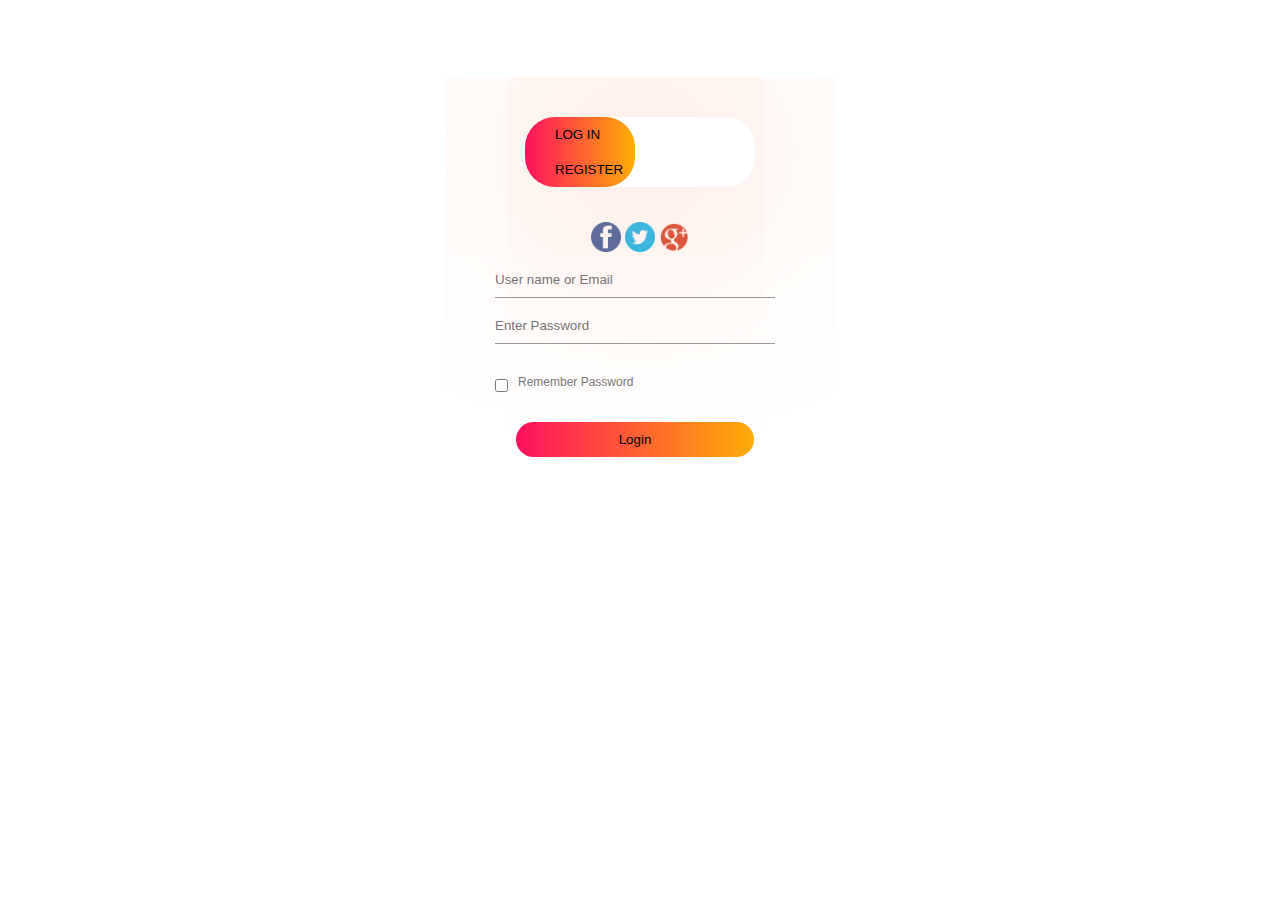
==== PTSD_project/src/main/webapp/login2.html @ 52ce6869 "login add" ====
<!DOCTYPE html>
<html>
<head>
<meta charset="UTF-8">
	<title>로그인 / 회원가입 폼 템플릿</title>
	<link rel="stylesheet" href="assets/css/login_style.css">
</head>
<body>
        <div class="wrap">
            <div class="form-wrap">
                <div class="button-wrap">
                    <div id="btn"></div>
                    <button type="button" class="togglebtn" onclick="login()">LOG IN</button>
                    <button type="button" class="togglebtn" onclick="register()">REGISTER</button>
                </div>
                <div class="social-icons">
                    <img src="assets/img/login/fb.png" alt="facebook">
                    <img src="assets/img/login/tw.png" alt="twitter">
                    <img src="assets/img/login/gl.png" alt="google">
                </div>
                <form id="login" action="" class="input-group">
                    <input type="text" class="input-field" placeholder="User name or Email" required>
                    <input type="password" class="input-field" placeholder="Enter Password" required>
                    <input type="checkbox" class="checkbox"><span>Remember Password</span>
                    <button class="submit">Login</button>
                </form>
                <form id="register" action="" class="input-group">
                    <input type="text" class="input-field" placeholder="User name or Email" required>
                    <input type="email" class="input-field" placeholder="Your Email" required>
                    <input type="password" class="input-field" placeholder="Enter Password" required>
                    <input type="checkbox" class="checkbox"><span>Terms and conditions</span>
                    <button class="submit">REGISTER</button>
                </form>
            </div>
        </div>
        <script>
            var x = document.getElementById("login");
            var y = document.getElementById("register");
            var z = document.getElementById("btn");
            
            
            function login(){
                x.style.left = "50px";
                y.style.left = "450px";
                z.style.left = "0";
            }

            function register(){
                x.style.left = "-400px";
                y.style.left = "50px";
                z.style.left = "110px";
            }
        </script>
    </body>

</html>
---- PTSD_project/src/main/webapp/assets/css/login_style.css ----
* {
    margin: 0;
    padding: 0;
    font-family: sans-serif;
}
.wrap {
    height: 100%;
    width: 100%;
    background: url(/assets/img/login/background.jpg);
    background-position: center;
    background-size: cover;
    position: absolute;
}
#wrap1 {
	background-image : url(/assets/img/login/background.jpg);
}
.form-wrap {
    width: 380px;
    height: 480px;
    position: relative;
    margin: 6% auto;
    background: #fff;
    padding: 5px;
    overflow: hidden;
}
.button-wrap {
    width: 230px;
    margin: 35px auto;
    position: relative;
    box-shadow: 0 0 600px 9px #fcae8f;
    border-radius: 30px;
}
.togglebtn {
    padding: 10px 30px;
    cursor: pointer;
    background: transparent;
    border: 0;
    outline: none;
    position: relative;
}
#btn {
    top: 0;
    left: 0;
    position: absolute;
    width: 110px;
    height: 100%;
    background: linear-gradient(to right, #ff105f, #ffad06);
    border-radius: 30px;
    transition: .5s;
}
.social-icons {
    margin: 30px auto;
    text-align: center;
}
.social-icons img {
    width: 30px ;
    cursor: pointer;
}
.input-group {
    top: 180px;
    position: absolute;
    width: 280px;
    transition: .5s;
}
.input-field {
    width: 100%;
    padding: 10px 0;
    margin: 5px 0;
    border: none;
    border-bottom: 1px solid #999;
    outline: none;
    background: transparent;
}
.submit {
    width: 85%;
    padding: 10px 30px;
    cursor: pointer;
    display: block;
    margin: auto;
    background: linear-gradient(to right, #ff105f, #ffad06);
    border: 0;
    outline: none;
    border-radius: 30px;
}
.checkbox {
    margin: 30px 10px 30px 0;
}
span {
    color: #777;
    font-size: 12px;
    bottom: 68px;
    position: absolute;
}
#login {
    left: 50px;
}
#register {
    left: 450px;
}
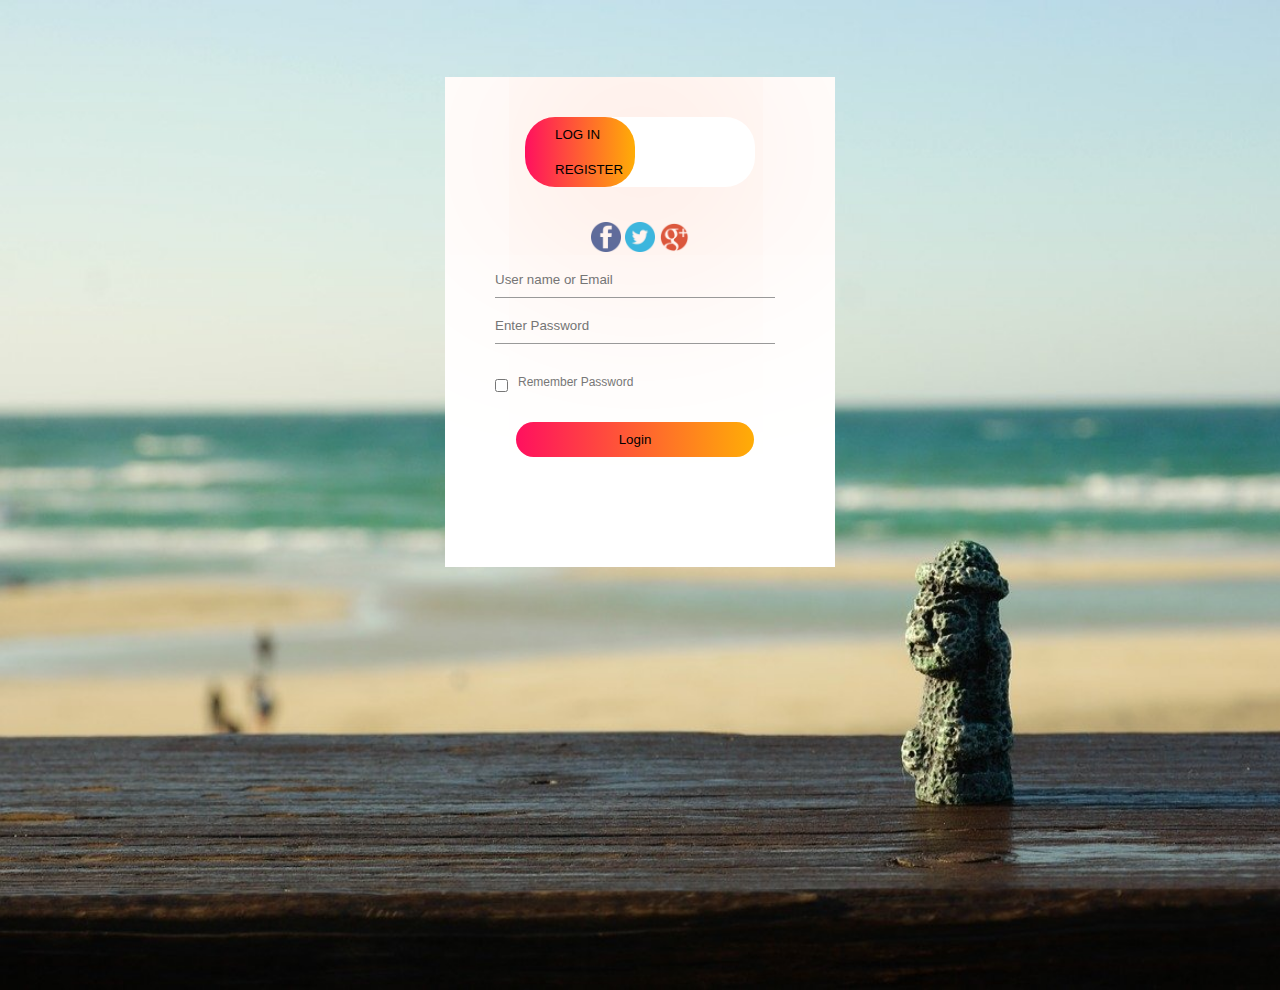
==== commit f93c492d: "로그인 페이지 이미지 적용 - 원" ====
--- a/PTSD_project/src/main/webapp/login2.html
+++ b/PTSD_project/src/main/webapp/login2.html
@@ -6,6 +6,7 @@
 	<link rel="stylesheet" href="assets/css/login_style.css">
 </head>
 <body>
+		<img src="assets/img/login/background.jpg" id="background">
         <div class="wrap">
             <div class="form-wrap">
                 <div class="button-wrap">
--- a/PTSD_project/src/main/webapp/assets/css/login_style.css
+++ b/PTSD_project/src/main/webapp/assets/css/login_style.css
@@ -2,6 +2,13 @@
     margin: 0;
     padding: 0;
     font-family: sans-serif;
+}
+#background{
+	position: absolute;
+	z-index:-9999;
+	margin:0px;
+	width: 110%;
+	height: 110%;
 }
 .wrap {
     height: 100%;
@@ -11,9 +18,7 @@
     background-size: cover;
     position: absolute;
 }
-#wrap1 {
-	background-image : url(/assets/img/login/background.jpg);
-}
+
 .form-wrap {
     width: 380px;
     height: 480px;
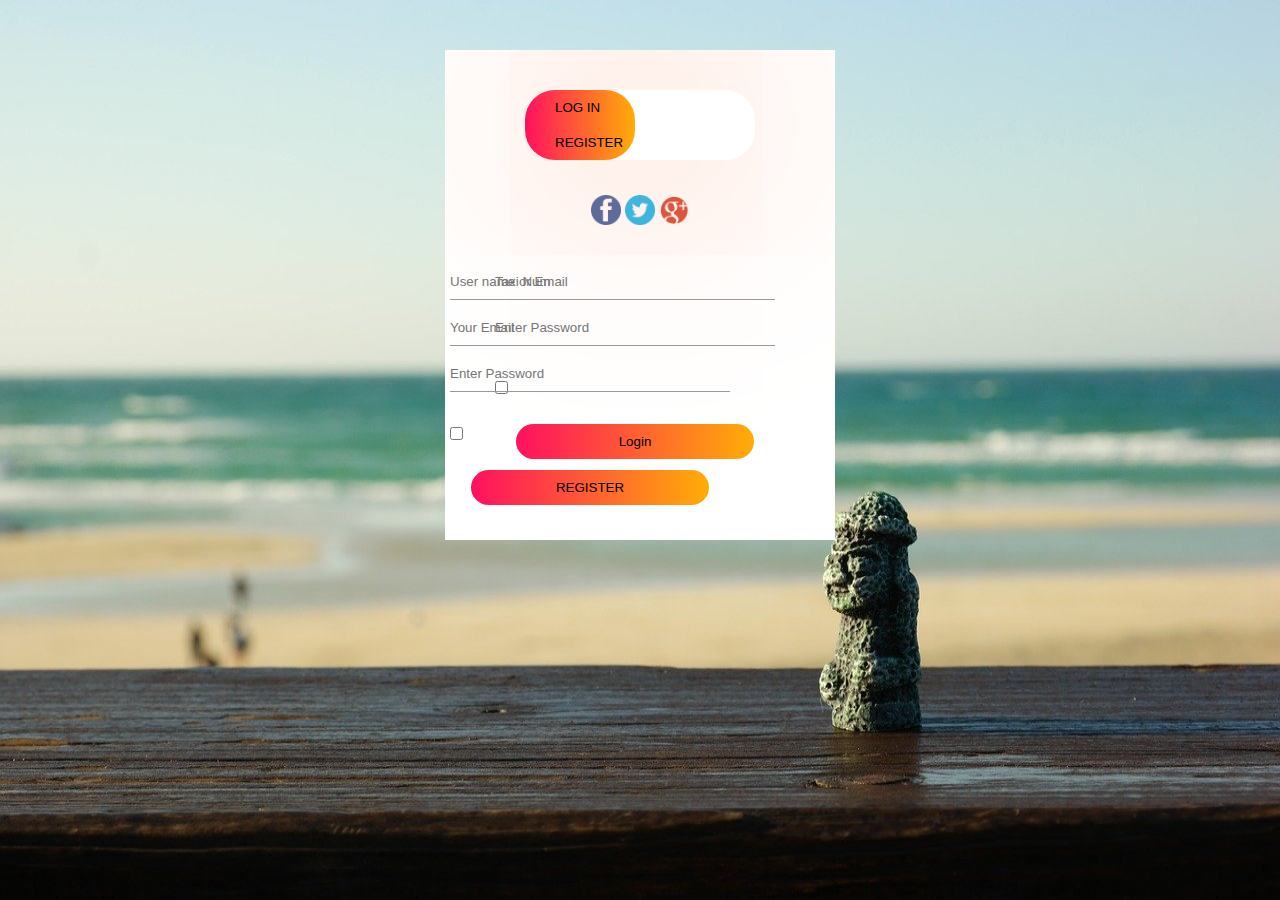
==== commit 13ee2d46: "Merge branch 'master' of https://github.com/2022-SMHRD-KDT-IoT-4/PTSD.git" ====
--- a/PTSD_project/src/main/webapp/login2.html
+++ b/PTSD_project/src/main/webapp/login2.html
@@ -20,7 +20,7 @@
                     <img src="assets/img/login/gl.png" alt="google">
                 </div>
                 <form id="login" action="" class="input-group">
-                    <input type="text" class="input-field" placeholder="User name or Email" required>
+                    <input type="text" class="input-field" placeholder="Taxi Num" required>
                     <input type="password" class="input-field" placeholder="Enter Password" required>
                     <input type="checkbox" class="checkbox"><span>Remember Password</span>
                     <button class="submit">Login</button>
--- a/PTSD_project/src/main/webapp/assets/css/login_style.css
+++ b/PTSD_project/src/main/webapp/assets/css/login_style.css
@@ -1,104 +1,162 @@
 * {
-    margin: 0;
-    padding: 0;
-    font-family: sans-serif;
+	margin: 0;
+	padding: 0;
+	font-family: sans-serif;
 }
-#background{
+
+#background {
 	position: absolute;
-	z-index:-9999;
-	margin:0px;
-	width: 110%;
-	height: 110%;
+	z-index: -9999;
+	margin: 0px;
+	width: 100%;
+	height: 100%;
 }
+
+#backgroundPapaer {
+	background: rgb(160, 58, 180); background : linear-gradient( 90deg,
+	rgba( 160, 58, 180, 0.6418942577030813) 0%, rgba( 253, 29, 29,
+	0.7175245098039216) 46%, rgba( 252, 176, 69, 0.9304096638655462) 100%);
+	opacity: 0.55;
+	height: 100%;
+	width: 100%;
+	background-position: center;
+	background-size: cover;
+	position: absolute;
+	background: linear-gradient(90deg, rgba(160, 58, 180, 0.6418942577030813)
+		0%, rgba(253, 29, 29, 0.7175245098039216) 46%,
+		rgba(252, 176, 69, 0.9304096638655462) 100%);
+}
+
 .wrap {
-    height: 100%;
-    width: 100%;
-    background: url(/assets/img/login/background.jpg);
-    background-position: center;
-    background-size: cover;
-    position: absolute;
+	height: 100%;
+	width: 100%;
+	background-position: center;
+	background-size: cover;
 }
 
 .form-wrap {
     width: 380px;
-    height: 480px;
+<<<<<<< HEAD
+    height: 600px;
+=======
+    height: 6000px;
+>>>>>>> branch 'master' of https://github.com/2022-SMHRD-KDT-IoT-4/PTSD.git
     position: relative;
     margin: 6% auto;
     background: #fff;
     padding: 5px;
     overflow: hidden;
+	width: 380px;
+	height: 480px;
+	position: relative;
+	margin: 0% auto;
+	top:50px;
+	background: #fff;
+	padding: 5px;
+	overflow: hidden;
 }
+
 .button-wrap {
-    width: 230px;
-    margin: 35px auto;
-    position: relative;
-    box-shadow: 0 0 600px 9px #fcae8f;
-    border-radius: 30px;
+	width: 230px;
+	margin: 35px auto;
+	position: relative;
+	box-shadow: 0 0 600px 9px #fcae8f;
+	border-radius: 30px;
 }
+
 .togglebtn {
-    padding: 10px 30px;
-    cursor: pointer;
-    background: transparent;
-    border: 0;
-    outline: none;
-    position: relative;
+	padding: 10px 30px;
+	cursor: pointer;
+	background: transparent;
+	border: 0;
+	outline: none;
+	position: relative;
 }
+
 #btn {
-    top: 0;
-    left: 0;
-    position: absolute;
-    width: 110px;
-    height: 100%;
-    background: linear-gradient(to right, #ff105f, #ffad06);
-    border-radius: 30px;
-    transition: .5s;
+	top: 0;
+	left: 0;
+	position: absolute;
+	width: 110px;
+	height: 100%;
+	background: linear-gradient(to right, #ff105f, #ffad06);
+	border-radius: 30px;
+	transition: .5s;
 }
+
 .social-icons {
-    margin: 30px auto;
-    text-align: center;
+	margin: 30px auto;
+	text-align: center;
 }
+
 .social-icons img {
-    width: 30px ;
-    cursor: pointer;
+	width: 30px;
+	cursor: pointer;
 }
+
 .input-group {
+<<<<<<< HEAD
     top: 180px;
     position: absolute;
     width: 280px;
+    height : 500px;
     transition: .5s;
+=======
+	top: 180px;
+	position: absolute;
+	width: 280px;
+	transition: .5s;
+>>>>>>> branch 'master' of https://github.com/2022-SMHRD-KDT-IoT-4/PTSD.git
 }
+
 .input-field {
-    width: 100%;
-    padding: 10px 0;
-    margin: 5px 0;
-    border: none;
-    border-bottom: 1px solid #999;
-    outline: none;
-    background: transparent;
+	width: 100%;
+	padding: 10px 0;
+	margin: 5px 0;
+	border: none;
+	border-bottom: 1px solid #999;
+	outline: none;
+	background: transparent;
 }
+
 .submit {
-    width: 85%;
-    padding: 10px 30px;
-    cursor: pointer;
-    display: block;
-    margin: auto;
-    background: linear-gradient(to right, #ff105f, #ffad06);
-    border: 0;
-    outline: none;
-    border-radius: 30px;
+	width: 85%;
+	padding: 10px 30px;
+	cursor: pointer;
+	display: block;
+	margin: auto;
+	background: linear-gradient(to right, #ff105f, #ffad06);
+	border: 0;
+	outline: none;
+	border-radius: 30px;
 }
+
 .checkbox {
-    margin: 30px 10px 30px 0;
+	margin: 30px 10px 30px 0;
 }
+
 span {
-    color: #777;
-    font-size: 12px;
-    bottom: 68px;
-    position: absolute;
+	color: #777;
+	font-size: 12px;
+	bottom: 68px;
+	position: absolute;
 }
+
 #login {
-    left: 50px;
+	left: 50px;
 }
+
 #register {
+<<<<<<< HEAD
     left: 450px;
+}
+
+#background {
+	width = 100%;
+	height = 100%;
+	position : absolute;
+	z-index :-9999;
+=======
+	left: 450px;
+>>>>>>> branch 'master' of https://github.com/2022-SMHRD-KDT-IoT-4/PTSD.git
 }